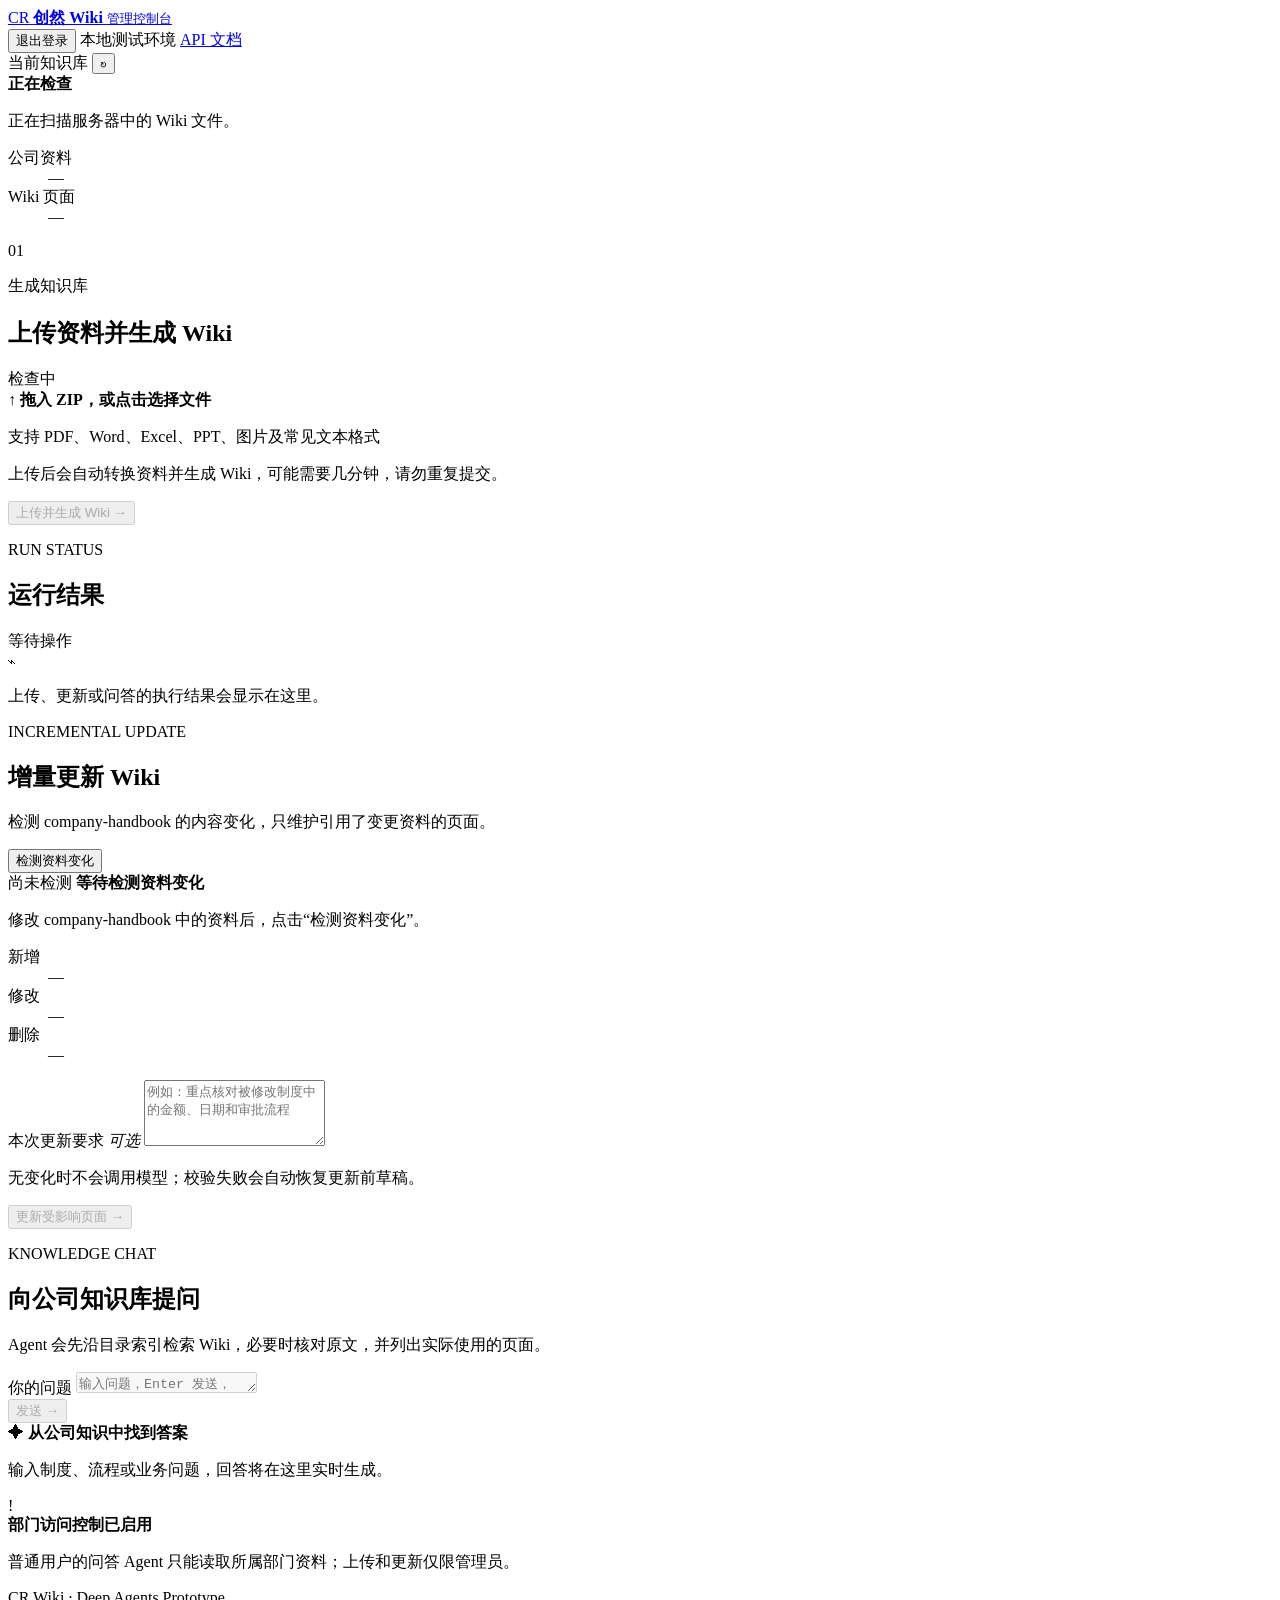
==== app/frontend/admin.html @ f17dc77b "1.1 加入登录页面" ====
<!doctype html>
<html lang="zh-CN">
  <head>
    <meta charset="UTF-8" />
    <meta name="viewport" content="width=device-width, initial-scale=1.0" />
    <meta
      name="description"
      content="创然公司 Wiki 资料上传与初始化测试台"
    />
    <title>创然 Wiki · 管理控制台</title>
    <link rel="stylesheet" href="/assets/styles.css?v=20260728-2" />
  </head>
  <body class="is-admin">
    <div class="page-shell" id="appShell">
      <header class="topbar">
        <a class="brand" href="/admin" aria-label="返回管理控制台">
          <span class="brand-mark" aria-hidden="true">CR</span>
          <span>
            <strong>创然 Wiki</strong>
            <small id="brandSubtitle">管理控制台</small>
          </span>
        </a>
        <div class="topbar-actions">
          <span class="user-chip" id="userChip"></span>
          <button class="text-button" id="logoutButton" type="button">
            退出登录
          </button>
          <span class="environment-chip admin-nav-item">
            <span class="pulse-dot" aria-hidden="true"></span>
            本地测试环境
          </span>
          <a class="text-link admin-nav-item" href="/docs" target="_blank" rel="noreferrer">
            API 文档
          </a>
        </div>
      </header>

      <main>
        <section class="admin-status-overview" id="adminStatusSection">
          <aside class="status-card" aria-live="polite">
            <div class="status-card-head">
              <span>当前知识库</span>
              <button
                class="icon-button"
                id="refreshStatusButton"
                type="button"
                aria-label="重新检查知识库状态"
                title="重新检查"
              >
                ↻
              </button>
            </div>
            <div class="status-main">
              <span class="status-orb is-loading" id="statusOrb"></span>
              <div>
                <strong id="statusTitle">正在检查</strong>
                <p id="statusMessage">正在扫描服务器中的 Wiki 文件。</p>
              </div>
            </div>
            <dl class="status-stats">
              <div>
                <dt>公司资料</dt>
                <dd id="sourceFileCount">—</dd>
              </div>
              <div>
                <dt>Wiki 页面</dt>
                <dd id="wikiPageCount">—</dd>
              </div>
            </dl>
          </aside>
        </section>

        <section
          class="workflow"
          id="adminUploadSection"
          aria-label="Wiki 初始化流程"
        >
          <article class="step-card" id="uploadCard">
            <div class="step-heading">
              <span class="step-number">01</span>
              <div>
                <p class="step-label">生成知识库</p>
                <h2>上传资料并生成 Wiki</h2>
              </div>
              <span class="step-state is-locked" id="uploadStepState">
                检查中
              </span>
            </div>

            <div
              class="drop-zone"
              id="dropZone"
              role="button"
              tabindex="0"
              aria-label="选择或拖入公司资料 ZIP"
            >
              <input
                id="sourceFile"
                type="file"
                accept=".zip,application/zip"
                hidden
              />
              <span class="upload-symbol" aria-hidden="true">↑</span>
              <strong id="dropTitle">拖入 ZIP，或点击选择文件</strong>
              <p id="dropHint">
                支持 PDF、Word、Excel、PPT、图片及常见文本格式
              </p>
              <div class="selected-file" id="selectedFile" hidden>
                <span class="file-type">ZIP</span>
                <span>
                  <strong id="selectedFileName"></strong>
                  <small id="selectedFileSize"></small>
                </span>
              </div>
            </div>

            <div class="card-actions">
              <p class="action-note">
                上传后会自动转换资料并生成 Wiki，可能需要几分钟，请勿重复提交。
              </p>
              <button
                class="primary-button"
                id="uploadButton"
                type="button"
                disabled
              >
                <span>上传并生成 Wiki</span>
                <span class="button-arrow" aria-hidden="true">→</span>
              </button>
            </div>
          </article>

        </section>

        <section class="result-section" id="resultSection" aria-live="polite">
          <div class="result-heading">
            <div>
              <p class="eyebrow">RUN STATUS</p>
              <h2>运行结果</h2>
            </div>
            <span class="result-badge is-idle" id="resultBadge">等待操作</span>
          </div>

          <div class="empty-result" id="emptyResult">
            <span aria-hidden="true">⌁</span>
            <p>上传、更新或问答的执行结果会显示在这里。</p>
          </div>

          <div class="result-content" id="resultContent" hidden>
            <div class="result-summary" id="resultSummary"></div>
            <div class="validation-grid" id="validationGrid" hidden></div>
            <details class="raw-response">
              <summary>查看原始 JSON</summary>
              <pre id="rawResponse"></pre>
            </details>
          </div>
        </section>

        <section
          class="update-section"
          id="adminUpdateSection"
          aria-labelledby="updateTitle"
        >
          <div class="update-heading">
            <div>
              <p class="eyebrow">INCREMENTAL UPDATE</p>
              <h2 id="updateTitle">增量更新 Wiki</h2>
              <p>
                检测 company-handbook 的内容变化，只维护引用了变更资料的页面。
              </p>
            </div>
            <button
              class="secondary-button"
              id="refreshChangesButton"
              type="button"
            >
              检测资料变化
            </button>
          </div>

          <div class="update-grid">
            <div class="change-panel" aria-live="polite">
              <span class="step-state is-locked" id="updateStepState">
                尚未检测
              </span>
              <strong id="updateChangeTitle">等待检测资料变化</strong>
              <p id="updateChangeSummary">
                修改 company-handbook 中的资料后，点击“检测资料变化”。
              </p>
              <dl class="change-stats">
                <div>
                  <dt>新增</dt>
                  <dd id="addedCount">—</dd>
                </div>
                <div>
                  <dt>修改</dt>
                  <dd id="modifiedCount">—</dd>
                </div>
                <div>
                  <dt>删除</dt>
                  <dd id="deletedCount">—</dd>
                </div>
              </dl>
            </div>

            <form id="updateForm" class="update-form">
              <label class="field">
                <span>本次更新要求 <i>可选</i></span>
                <textarea
                  id="updateMessage"
                  maxlength="2000"
                  rows="4"
                  placeholder="例如：重点核对被修改制度中的金额、日期和审批流程"
                ></textarea>
              </label>
              <div class="card-actions">
                <p class="action-note">
                  无变化时不会调用模型；校验失败会自动恢复更新前草稿。
                </p>
                <button
                  class="primary-button"
                  id="updateButton"
                  type="submit"
                  disabled
                >
                  <span>更新受影响页面</span>
                  <span class="button-arrow" aria-hidden="true">→</span>
                </button>
              </div>
            </form>
          </div>
        </section>

        <section class="chat-section" id="chatSection" aria-labelledby="chatTitle">
          <div class="chat-heading">
            <div>
              <p class="eyebrow">KNOWLEDGE CHAT</p>
              <h2 id="chatTitle">向公司知识库提问</h2>
              <p>
                Agent 会先沿目录索引检索 Wiki，必要时核对原文，并列出实际使用的页面。
              </p>
            </div>
          </div>

          <div class="chat-grid">
            <form id="chatForm" class="chat-form">
              <label class="field">
                <span>你的问题</span>
                <textarea
                  id="chatQuestion"
                  maxlength="2000"
                  rows="1"
                  placeholder="输入问题，Enter 发送，Shift + Enter 换行"
                  required
                  disabled
                ></textarea>
              </label>
              <div class="chat-actions">
                <button
                  class="primary-button"
                  id="chatButton"
                  type="submit"
                  disabled
                >
                  <span>发送</span>
                  <span class="button-arrow" aria-hidden="true">→</span>
                </button>
              </div>
            </form>

            <div class="chat-answer" id="chatAnswer" aria-live="polite">
              <div class="chat-answer-empty" id="chatAnswerEmpty">
                <div class="chat-empty-card">
                  <span class="chat-empty-icon" aria-hidden="true">✦</span>
                  <strong>从公司知识中找到答案</strong>
                  <p>输入制度、流程或业务问题，回答将在这里实时生成。</p>
                </div>
              </div>
              <div id="chatAnswerContent" hidden>
                <div class="chat-messages" id="chatMessages"></div>
                <div class="chat-source-list" id="chatSourceList"></div>
              </div>
            </div>
          </div>
        </section>

        <section class="notice" id="adminNotice">
          <span class="notice-mark" aria-hidden="true">!</span>
          <div>
            <strong>部门访问控制已启用</strong>
            <p>
              普通用户的问答 Agent 只能读取所属部门资料；上传和更新仅限管理员。
            </p>
          </div>
        </section>
      </main>

      <footer id="adminFooter">
        <span>CR Wiki · Deep Agents Prototype</span>
      </footer>
    </div>

    <div class="toast-region" id="toastRegion" aria-live="polite"></div>
    <script type="module" src="/assets/js/admin-page.js?v=20260728-2"></script>
  </body>
</html>
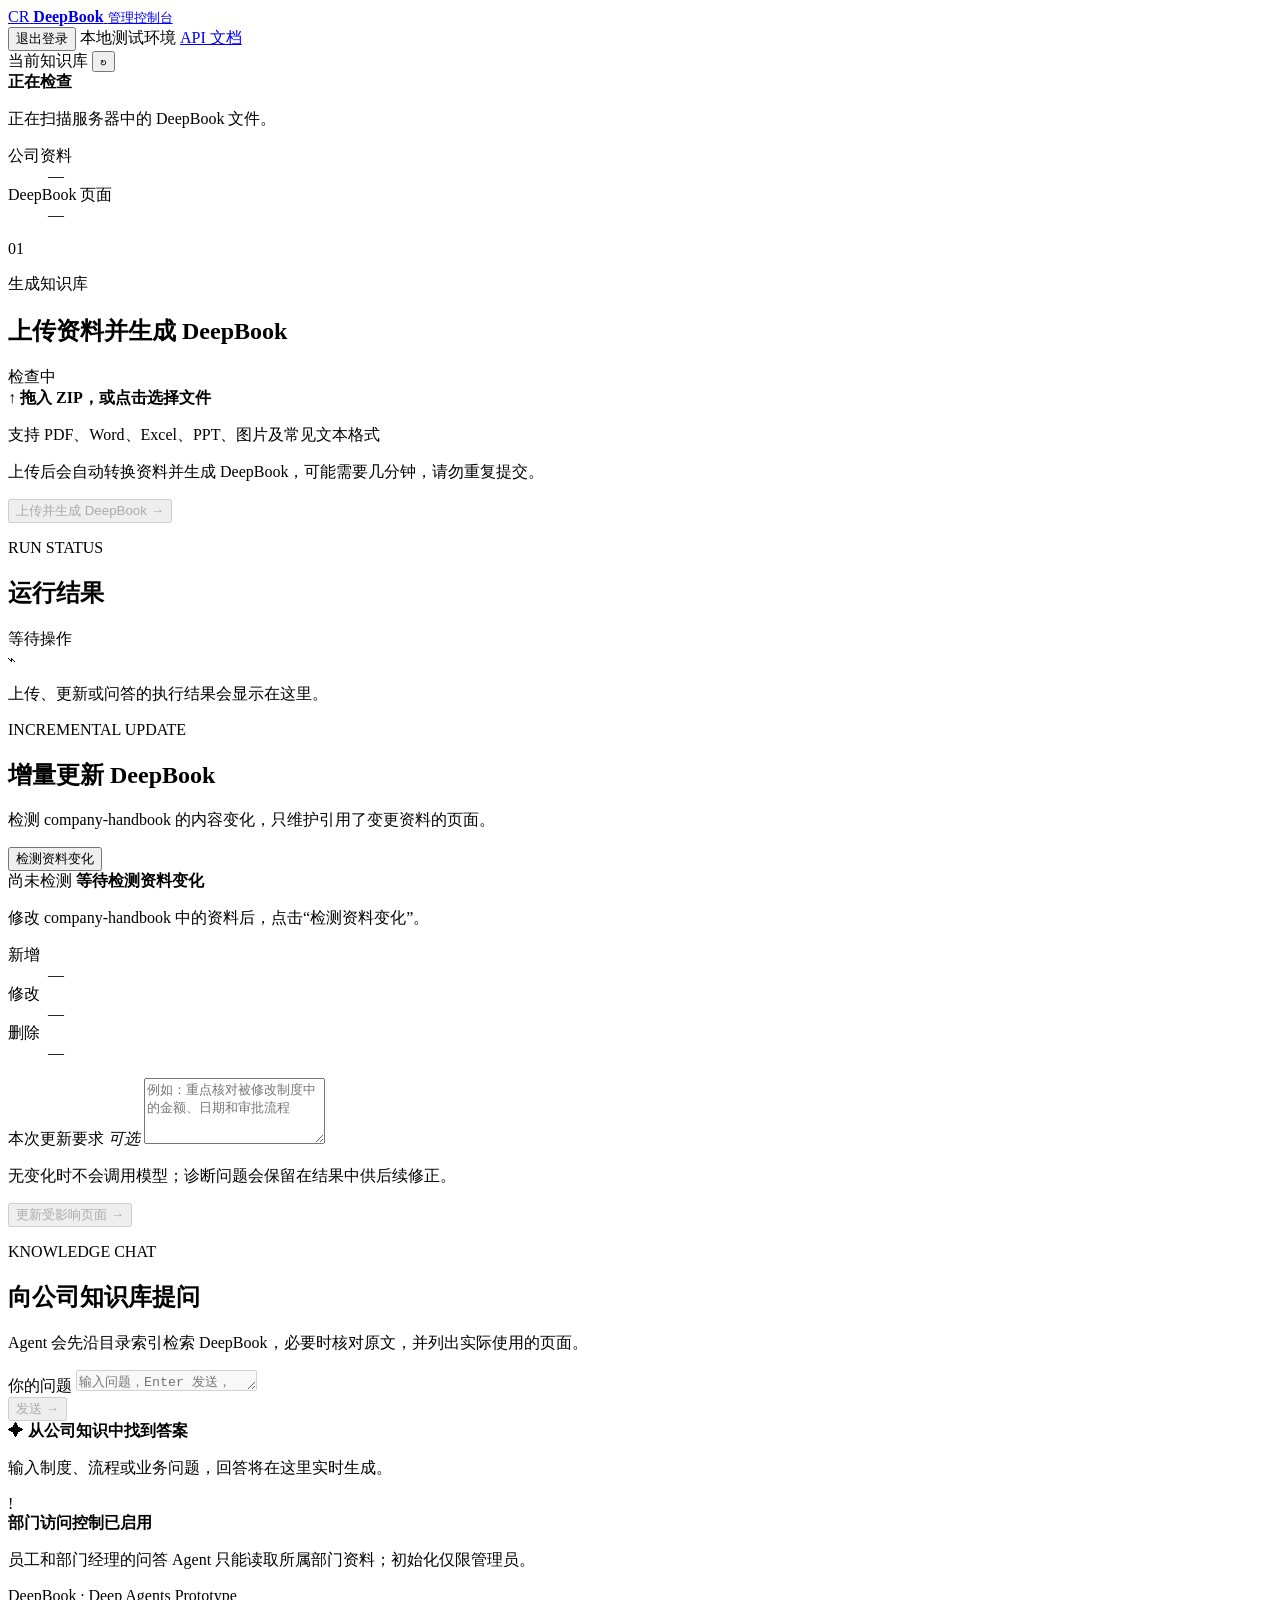
==== commit 201f98b2: "1.2 增加权限管理" ====
--- a/app/frontend/admin.html
+++ b/app/frontend/admin.html
@@ -5,18 +5,23 @@
     <meta name="viewport" content="width=device-width, initial-scale=1.0" />
     <meta
       name="description"
-      content="创然公司 Wiki 资料上传与初始化测试台"
+      content="DeepBook 资料上传与初始化测试台"
     />
-    <title>创然 Wiki · 管理控制台</title>
+    <title>DeepBook · 管理控制台</title>
     <link rel="stylesheet" href="/assets/styles.css?v=20260728-2" />
   </head>
   <body class="is-admin">
     <div class="page-shell" id="appShell">
       <header class="topbar">
-        <a class="brand" href="/admin" aria-label="返回管理控制台">
+        <a
+          class="brand"
+          id="managementHomeLink"
+          href="/admin"
+          aria-label="返回管理控制台"
+        >
           <span class="brand-mark" aria-hidden="true">CR</span>
           <span>
-            <strong>创然 Wiki</strong>
+            <strong>DeepBook</strong>
             <small id="brandSubtitle">管理控制台</small>
           </span>
         </a>
@@ -54,7 +59,7 @@
               <span class="status-orb is-loading" id="statusOrb"></span>
               <div>
                 <strong id="statusTitle">正在检查</strong>
-                <p id="statusMessage">正在扫描服务器中的 Wiki 文件。</p>
+                <p id="statusMessage">正在扫描服务器中的 DeepBook 文件。</p>
               </div>
             </div>
             <dl class="status-stats">
@@ -63,7 +68,7 @@
                 <dd id="sourceFileCount">—</dd>
               </div>
               <div>
-                <dt>Wiki 页面</dt>
+                <dt>DeepBook 页面</dt>
                 <dd id="wikiPageCount">—</dd>
               </div>
             </dl>
@@ -73,14 +78,14 @@
         <section
           class="workflow"
           id="adminUploadSection"
-          aria-label="Wiki 初始化流程"
+          aria-label="DeepBook 初始化流程"
         >
           <article class="step-card" id="uploadCard">
             <div class="step-heading">
               <span class="step-number">01</span>
               <div>
                 <p class="step-label">生成知识库</p>
-                <h2>上传资料并生成 Wiki</h2>
+                <h2>上传资料并生成 DeepBook</h2>
               </div>
               <span class="step-state is-locked" id="uploadStepState">
                 检查中
@@ -116,7 +121,7 @@
 
             <div class="card-actions">
               <p class="action-note">
-                上传后会自动转换资料并生成 Wiki，可能需要几分钟，请勿重复提交。
+                上传后会自动转换资料并生成 DeepBook，可能需要几分钟，请勿重复提交。
               </p>
               <button
                 class="primary-button"
@@ -124,7 +129,7 @@
                 type="button"
                 disabled
               >
-                <span>上传并生成 Wiki</span>
+                <span>上传并生成 DeepBook</span>
                 <span class="button-arrow" aria-hidden="true">→</span>
               </button>
             </div>
@@ -164,7 +169,7 @@
           <div class="update-heading">
             <div>
               <p class="eyebrow">INCREMENTAL UPDATE</p>
-              <h2 id="updateTitle">增量更新 Wiki</h2>
+              <h2 id="updateTitle">增量更新 DeepBook</h2>
               <p>
                 检测 company-handbook 的内容变化，只维护引用了变更资料的页面。
               </p>
@@ -215,7 +220,7 @@
               </label>
               <div class="card-actions">
                 <p class="action-note">
-                  无变化时不会调用模型；校验失败会自动恢复更新前草稿。
+                  无变化时不会调用模型；诊断问题会保留在结果中供后续修正。
                 </p>
                 <button
                   class="primary-button"
@@ -237,7 +242,7 @@
               <p class="eyebrow">KNOWLEDGE CHAT</p>
               <h2 id="chatTitle">向公司知识库提问</h2>
               <p>
-                Agent 会先沿目录索引检索 Wiki，必要时核对原文，并列出实际使用的页面。
+                Agent 会先沿目录索引检索 DeepBook，必要时核对原文，并列出实际使用的页面。
               </p>
             </div>
           </div>
@@ -288,19 +293,19 @@
           <span class="notice-mark" aria-hidden="true">!</span>
           <div>
             <strong>部门访问控制已启用</strong>
-            <p>
-              普通用户的问答 Agent 只能读取所属部门资料；上传和更新仅限管理员。
+            <p id="accessNotice">
+              员工和部门经理的问答 Agent 只能读取所属部门资料；初始化仅限管理员。
             </p>
           </div>
         </section>
       </main>
 
       <footer id="adminFooter">
-        <span>CR Wiki · Deep Agents Prototype</span>
+        <span>DeepBook · Deep Agents Prototype</span>
       </footer>
     </div>
 
     <div class="toast-region" id="toastRegion" aria-live="polite"></div>
-    <script type="module" src="/assets/js/admin-page.js?v=20260728-2"></script>
+    <script type="module" src="/assets/js/admin-page.js?v=20260730-manager2"></script>
   </body>
 </html>
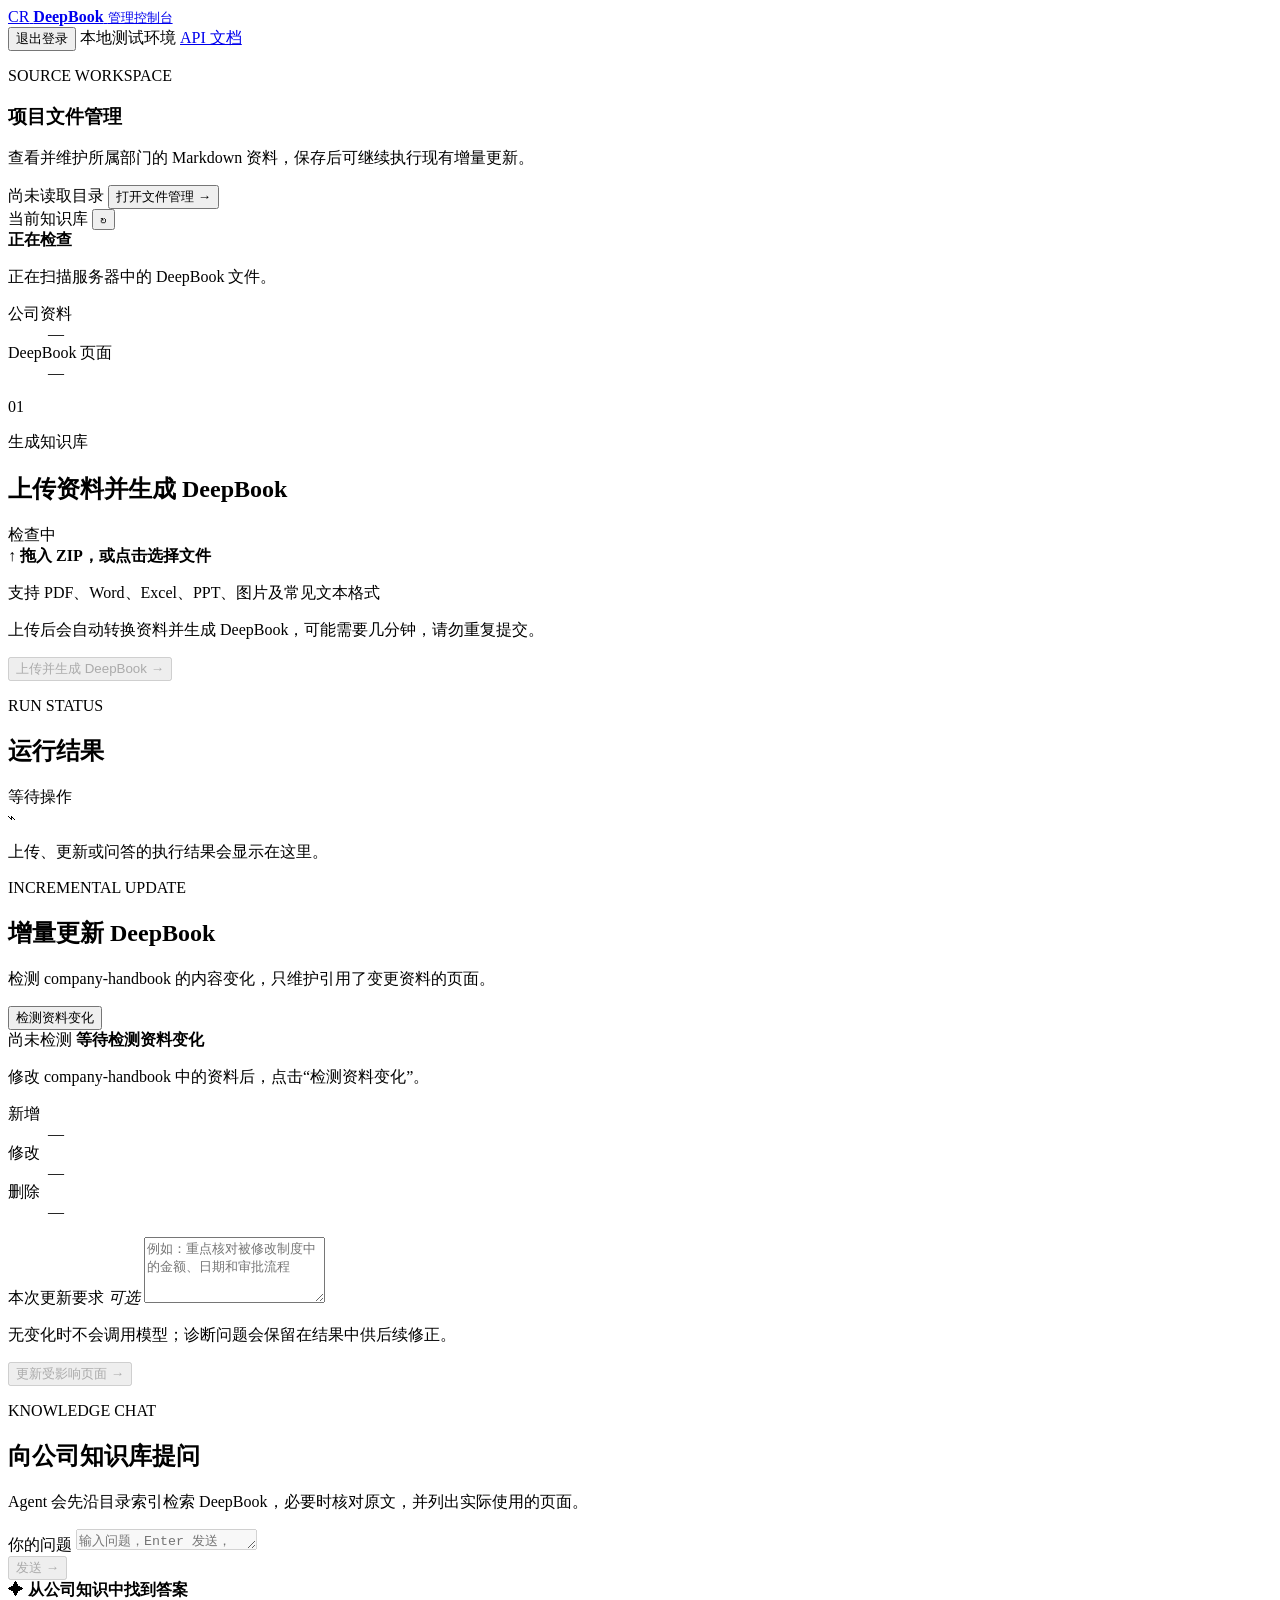
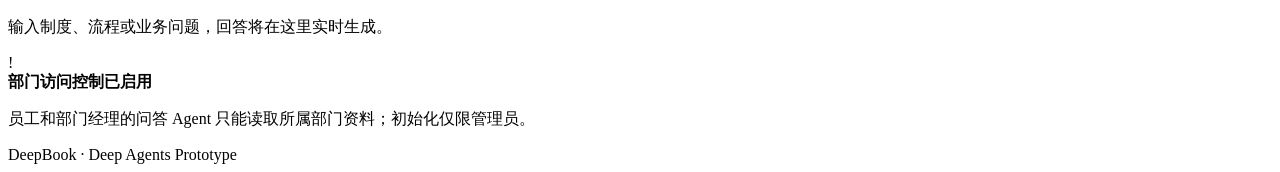
==== commit 9a969982: "加入人员权限限制" ====
--- a/app/frontend/admin.html
+++ b/app/frontend/admin.html
@@ -8,7 +8,7 @@
       content="DeepBook 资料上传与初始化测试台"
     />
     <title>DeepBook · 管理控制台</title>
-    <link rel="stylesheet" href="/assets/styles.css?v=20260728-2" />
+    <link rel="stylesheet" href="/assets/styles.css?v=20260804-files1" />
   </head>
   <body class="is-admin">
     <div class="page-shell" id="appShell">
@@ -42,6 +42,27 @@
 
       <main>
         <section class="admin-status-overview" id="adminStatusSection">
+          <article class="manager-files-card" id="managerFilesCard">
+            <div>
+              <p class="eyebrow">SOURCE WORKSPACE</p>
+              <h1>项目文件管理</h1>
+              <p>
+                查看并维护所属部门的 Markdown 资料，保存后可继续执行现有增量更新。
+              </p>
+            </div>
+            <div class="manager-files-card-footer">
+              <span id="managerFilesSummary">尚未读取目录</span>
+              <button
+                class="primary-button"
+                id="openManagerFilesButton"
+                type="button"
+              >
+                <span>打开文件管理</span>
+                <span class="button-arrow" aria-hidden="true">→</span>
+              </button>
+            </div>
+          </article>
+
           <aside class="status-card" aria-live="polite">
             <div class="status-card-head">
               <span>当前知识库</span>
@@ -305,7 +326,136 @@
       </footer>
     </div>
 
+    <dialog
+      class="manager-files-dialog"
+      id="managerFilesDialog"
+      aria-labelledby="managerFilesTitle"
+    >
+      <div class="manager-files-shell">
+        <header class="manager-files-header">
+          <div>
+            <p class="eyebrow">SOURCE WORKSPACE</p>
+            <h2 id="managerFilesTitle">项目文件管理</h2>
+            <p>当前账号只能操作所属部门的资料目录。</p>
+          </div>
+          <button
+            class="dialog-close-button"
+            id="closeManagerFilesButton"
+            type="button"
+            aria-label="关闭文件管理"
+          >
+            ×
+          </button>
+        </header>
+
+        <div class="manager-files-toolbar">
+          <button
+            class="secondary-button"
+            id="refreshManagerFilesButton"
+            type="button"
+          >
+            刷新目录
+          </button>
+          <button
+            class="secondary-button"
+            id="createManagerFileButton"
+            type="button"
+            disabled
+          >
+            新建文件
+          </button>
+          <button
+            class="secondary-button"
+            id="createManagerDirectoryButton"
+            type="button"
+            disabled
+          >
+            新建目录
+          </button>
+          <button
+            class="secondary-button"
+            id="moveManagerPathButton"
+            type="button"
+            disabled
+          >
+            重命名或移动
+          </button>
+          <span class="manager-files-toolbar-status" id="managerFilesToolbarStatus">
+            等待打开
+          </span>
+        </div>
+
+        <form class="manager-file-action" id="managerFileActionForm" hidden>
+          <div>
+            <strong id="managerFileActionTitle"></strong>
+            <small id="managerFileActionBase"></small>
+          </div>
+          <input
+            id="managerFileActionInput"
+            type="text"
+            maxlength="1000"
+            autocomplete="off"
+            required
+          />
+          <button class="secondary-button" id="cancelManagerFileAction" type="button">
+            取消
+          </button>
+          <button class="primary-button compact-button" type="submit">
+            <span>确认</span>
+            <span class="button-arrow" aria-hidden="true">→</span>
+          </button>
+        </form>
+
+        <div class="manager-files-layout">
+          <aside class="manager-file-tree-panel">
+            <div class="manager-file-tree-heading">
+              <strong>部门资料</strong>
+              <span id="managerFileCount">—</span>
+            </div>
+            <div class="manager-file-tree" id="managerFileTree">
+              <p class="manager-file-empty">打开后读取所属部门目录。</p>
+            </div>
+          </aside>
+
+          <section class="manager-file-editor-panel">
+            <div class="manager-file-editor-empty" id="managerFileEditorEmpty">
+              <span aria-hidden="true">MD</span>
+              <strong>选择一个 Markdown 文件</strong>
+              <p>文件内容将在这里打开，保存后原文件会立即更新。</p>
+            </div>
+
+            <div class="manager-file-editor" id="managerFileEditor" hidden>
+              <div class="manager-file-editor-heading">
+                <div>
+                  <strong id="managerFileName"></strong>
+                  <small id="managerFilePath"></small>
+                </div>
+                <span id="managerFileSize"></span>
+              </div>
+              <textarea
+                id="managerFileContent"
+                aria-label="Markdown 文件内容"
+                spellcheck="false"
+              ></textarea>
+              <div class="manager-file-editor-actions">
+                <span id="managerFileEditStatus">没有未保存修改</span>
+                <button
+                  class="primary-button"
+                  id="saveManagerFileButton"
+                  type="button"
+                  disabled
+                >
+                  <span>保存文件</span>
+                  <span class="button-arrow" aria-hidden="true">→</span>
+                </button>
+              </div>
+            </div>
+          </section>
+        </div>
+      </div>
+    </dialog>
+
     <div class="toast-region" id="toastRegion" aria-live="polite"></div>
-    <script type="module" src="/assets/js/admin-page.js?v=20260730-manager2"></script>
+    <script type="module" src="/assets/js/admin-page.js?v=20260804-files1"></script>
   </body>
 </html>
